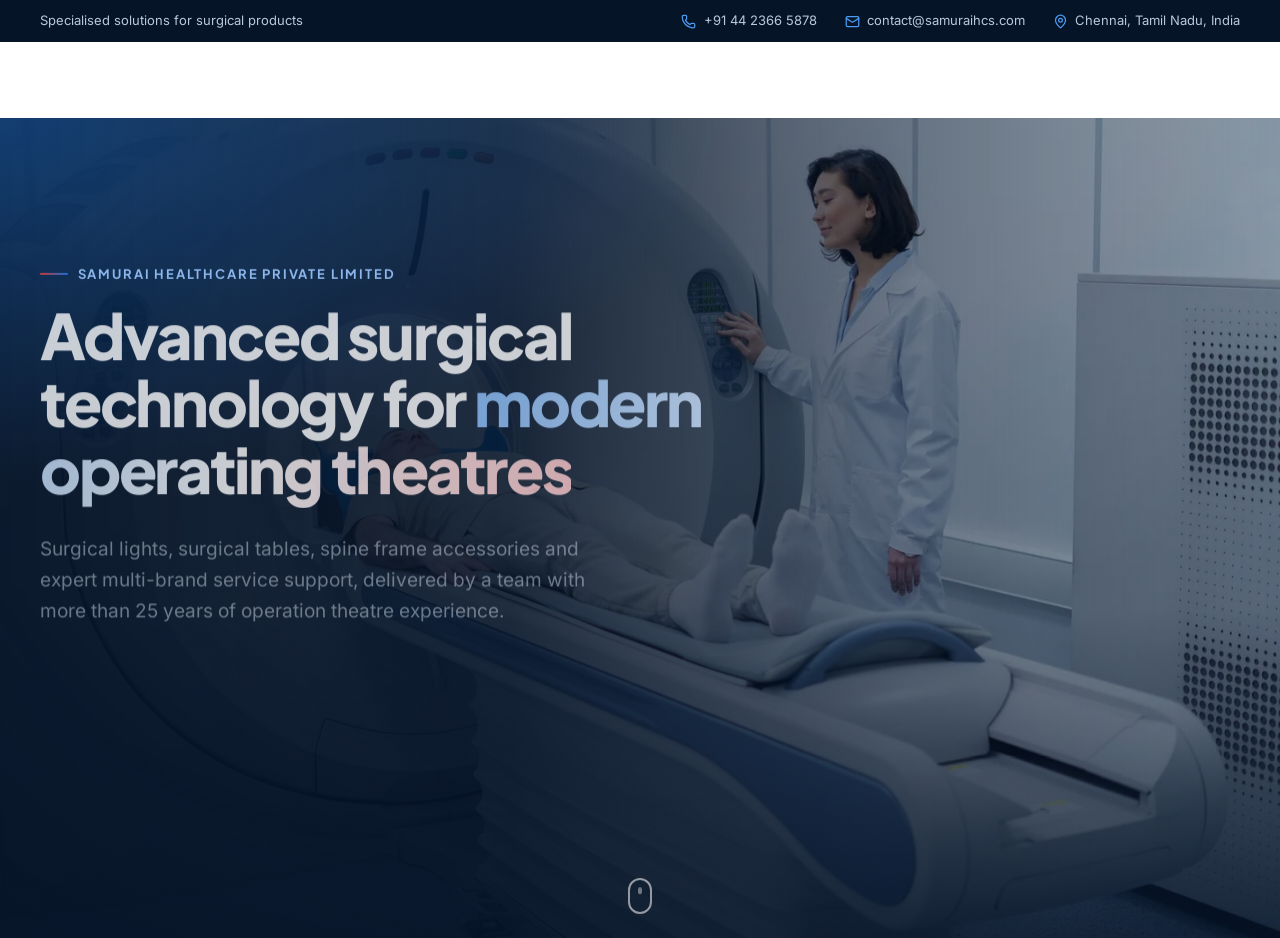
==== contact-us/index.html @ d568d65f "Prepare the site for GitHub Pages hosting - Add .nojekyll so Pages publishes the files as-is - Use r" ====
<!doctype html>
<html lang="en-IN">
<head>
  <meta charset="utf-8">
  <meta name="viewport" content="width=device-width, initial-scale=1">
  <title>Contact Us | Samurai HealthCare Private Limited</title>
  <meta name="robots" content="noindex, follow">
  <link rel="canonical" href="https://samuraihcs.com/#contact">
  <!-- The old WordPress site had its contact form at /contact-us/. Hosts that ignore
       .htaccess (such as GitHub Pages) use this page to send visitors to the new form. -->
  <meta http-equiv="refresh" content="0; url=../#contact">
</head>
<body>
  <p>The contact page has moved. <a href="../#contact">Continue to Contact Us</a>.</p>
</body>
</html>
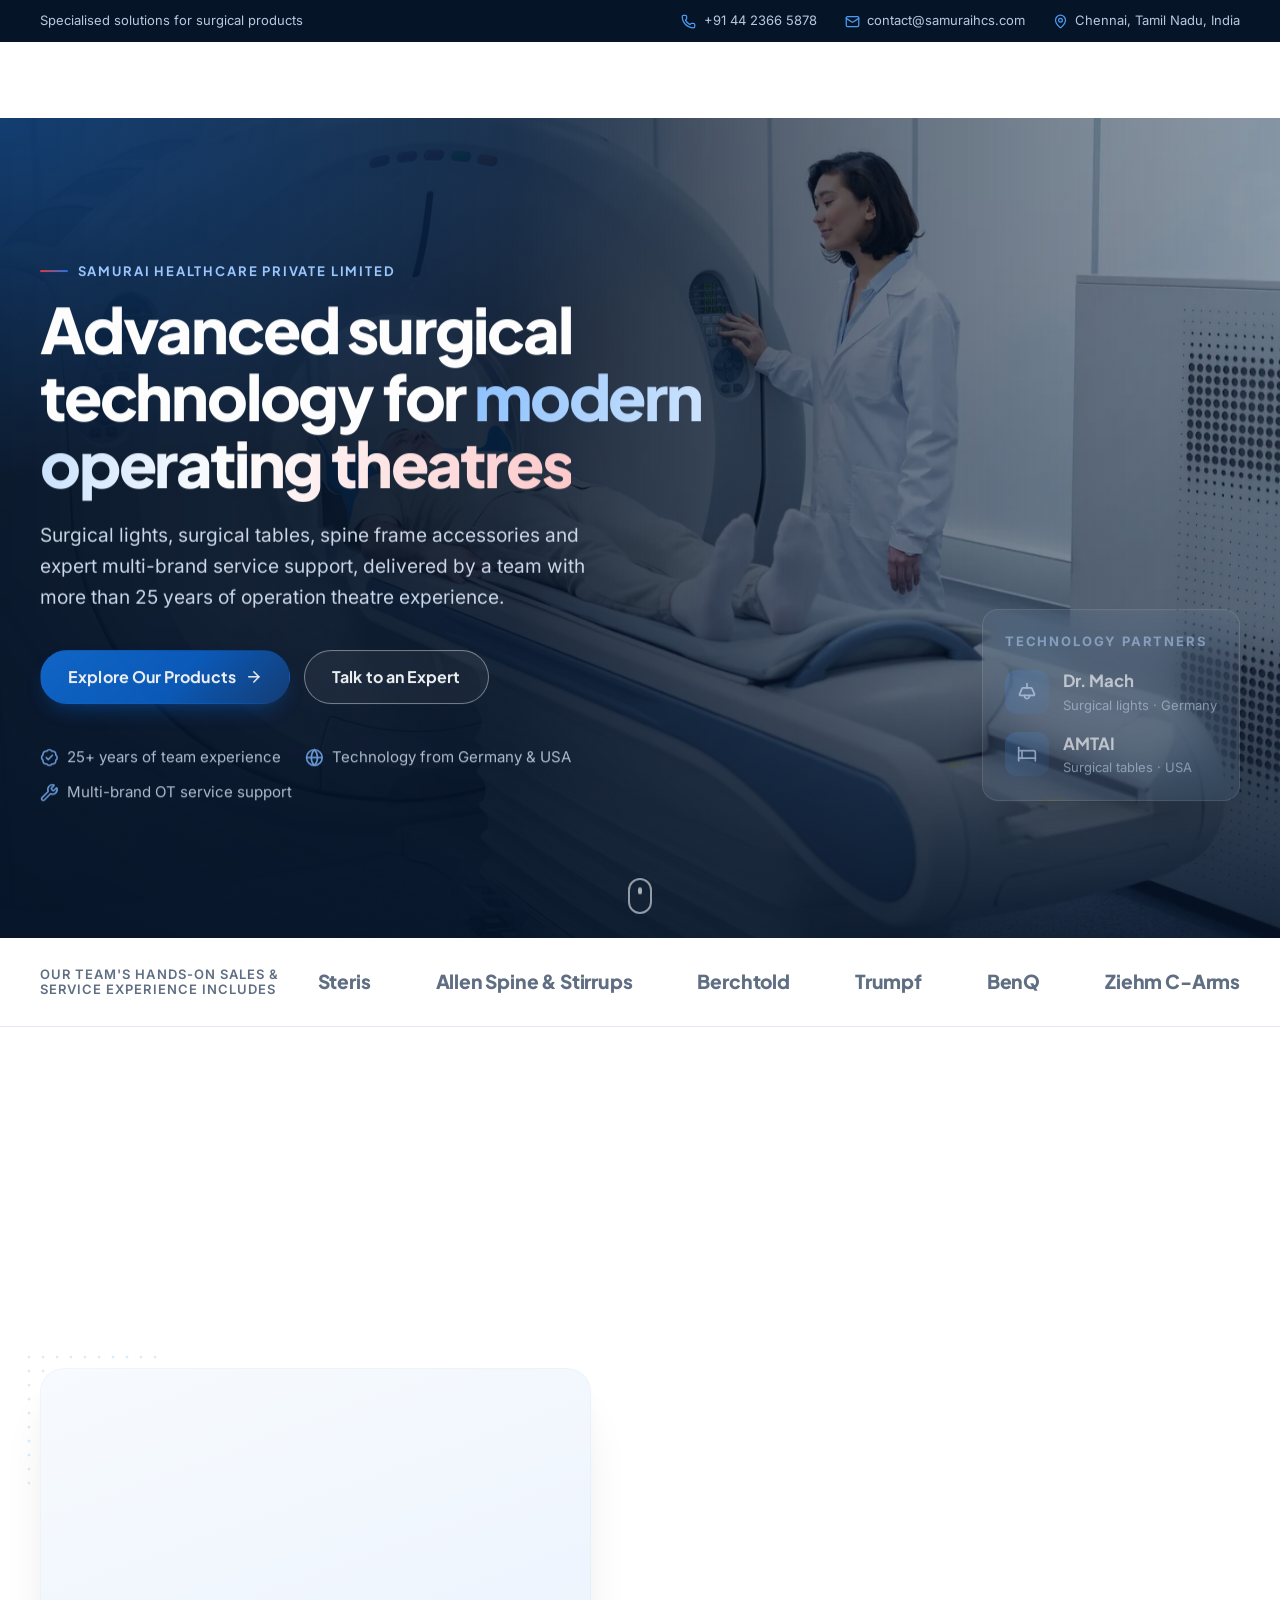
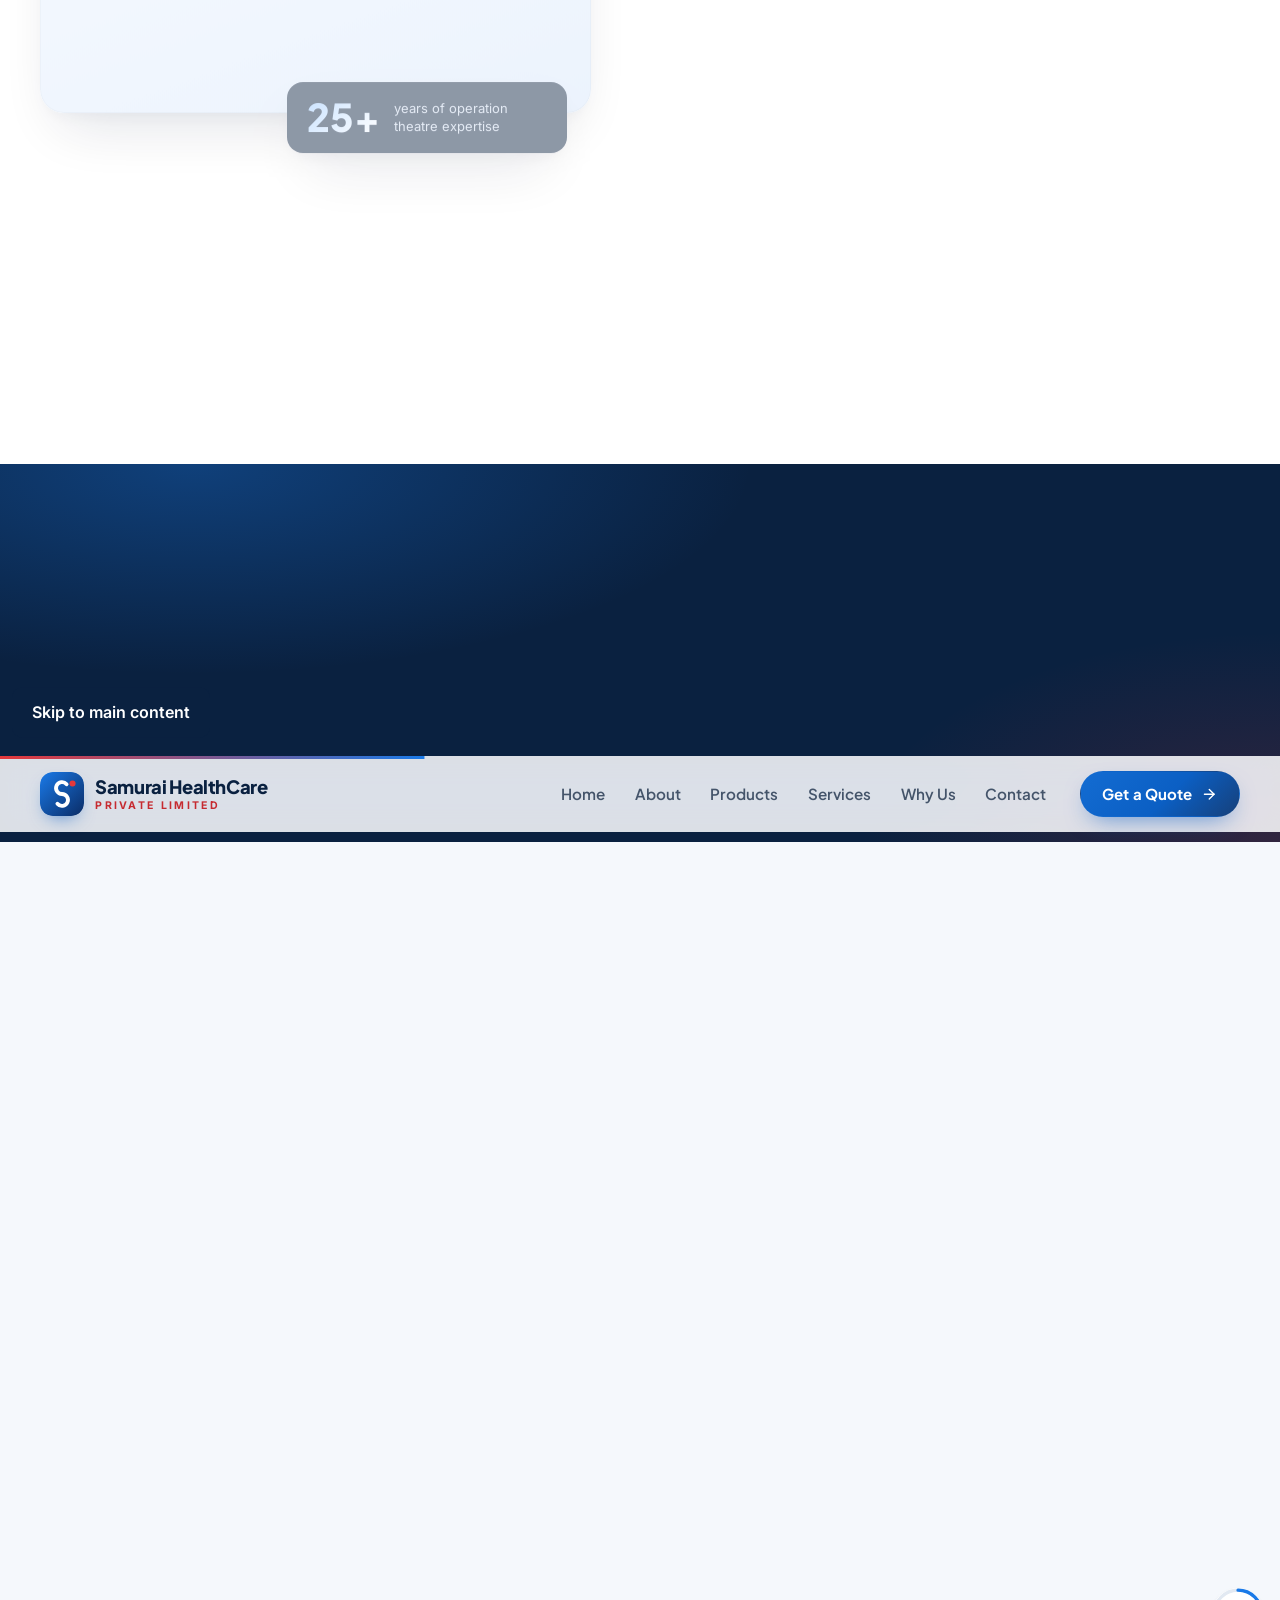
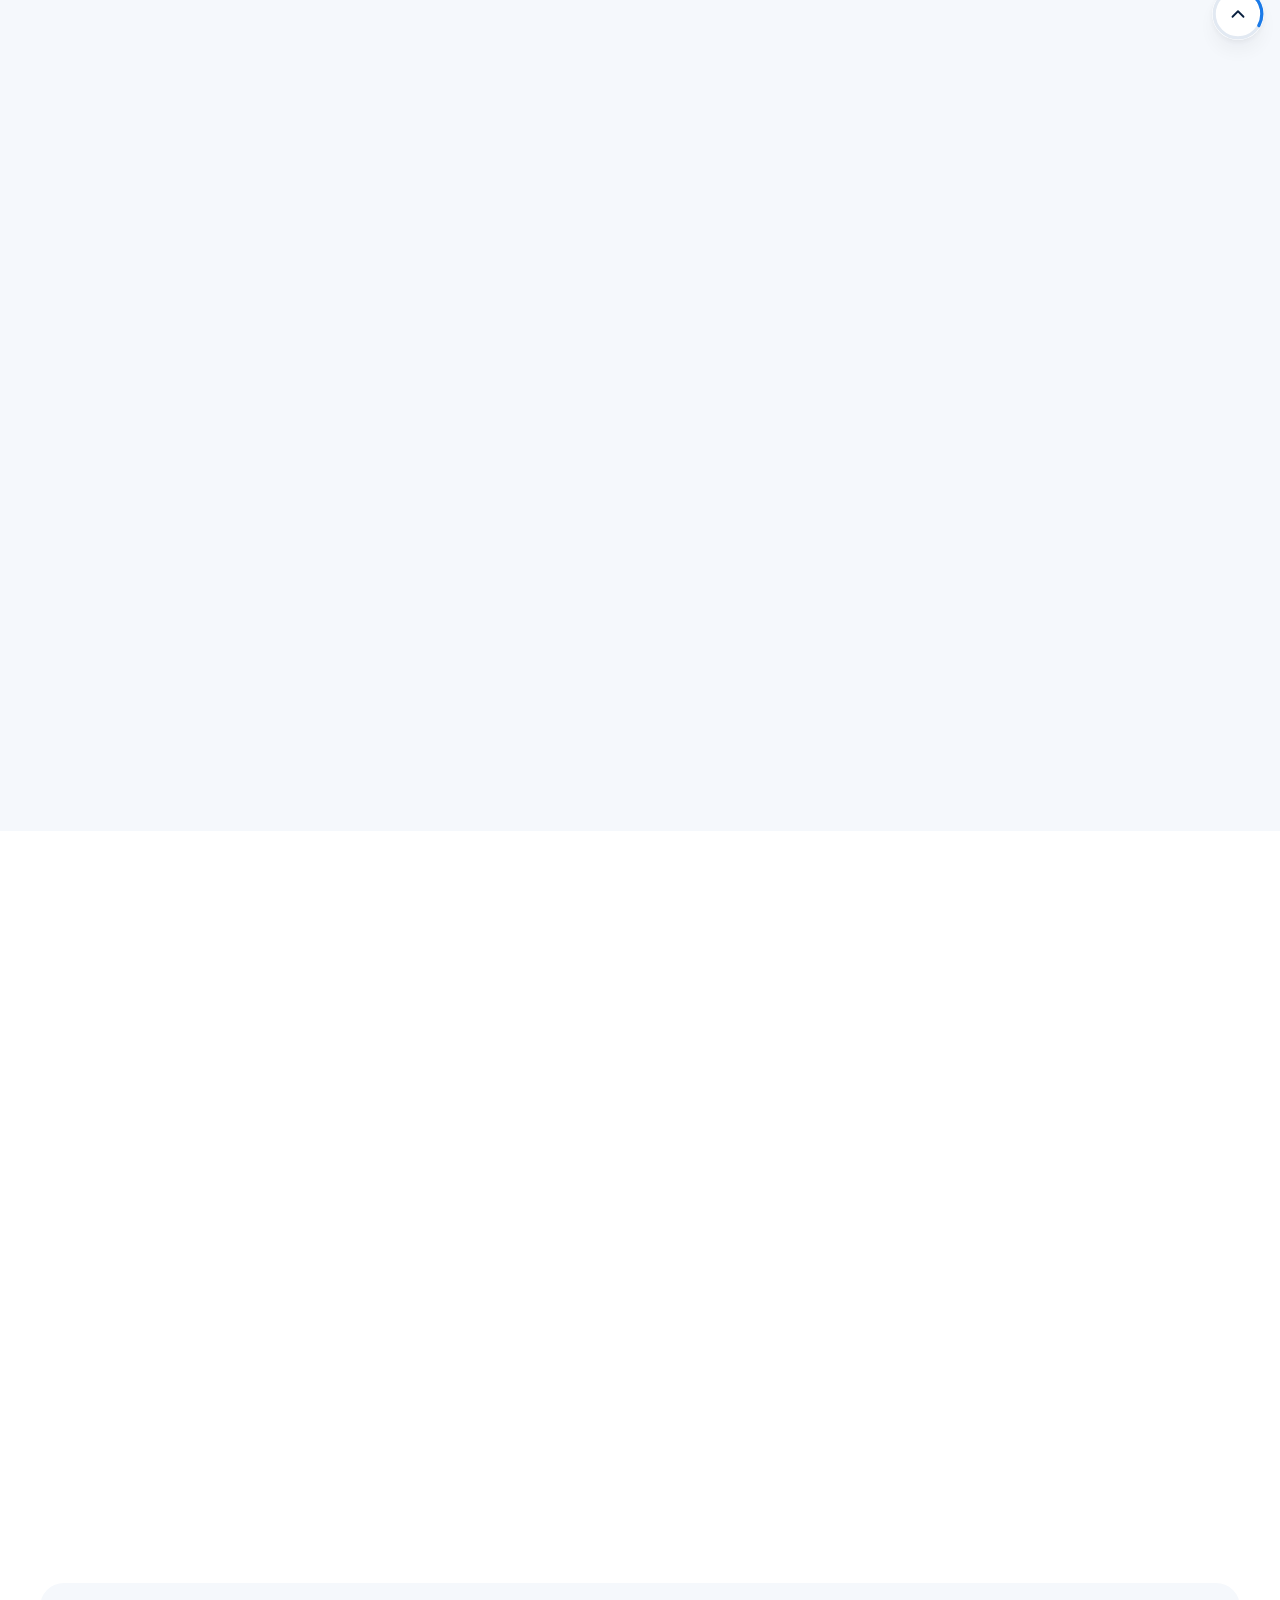
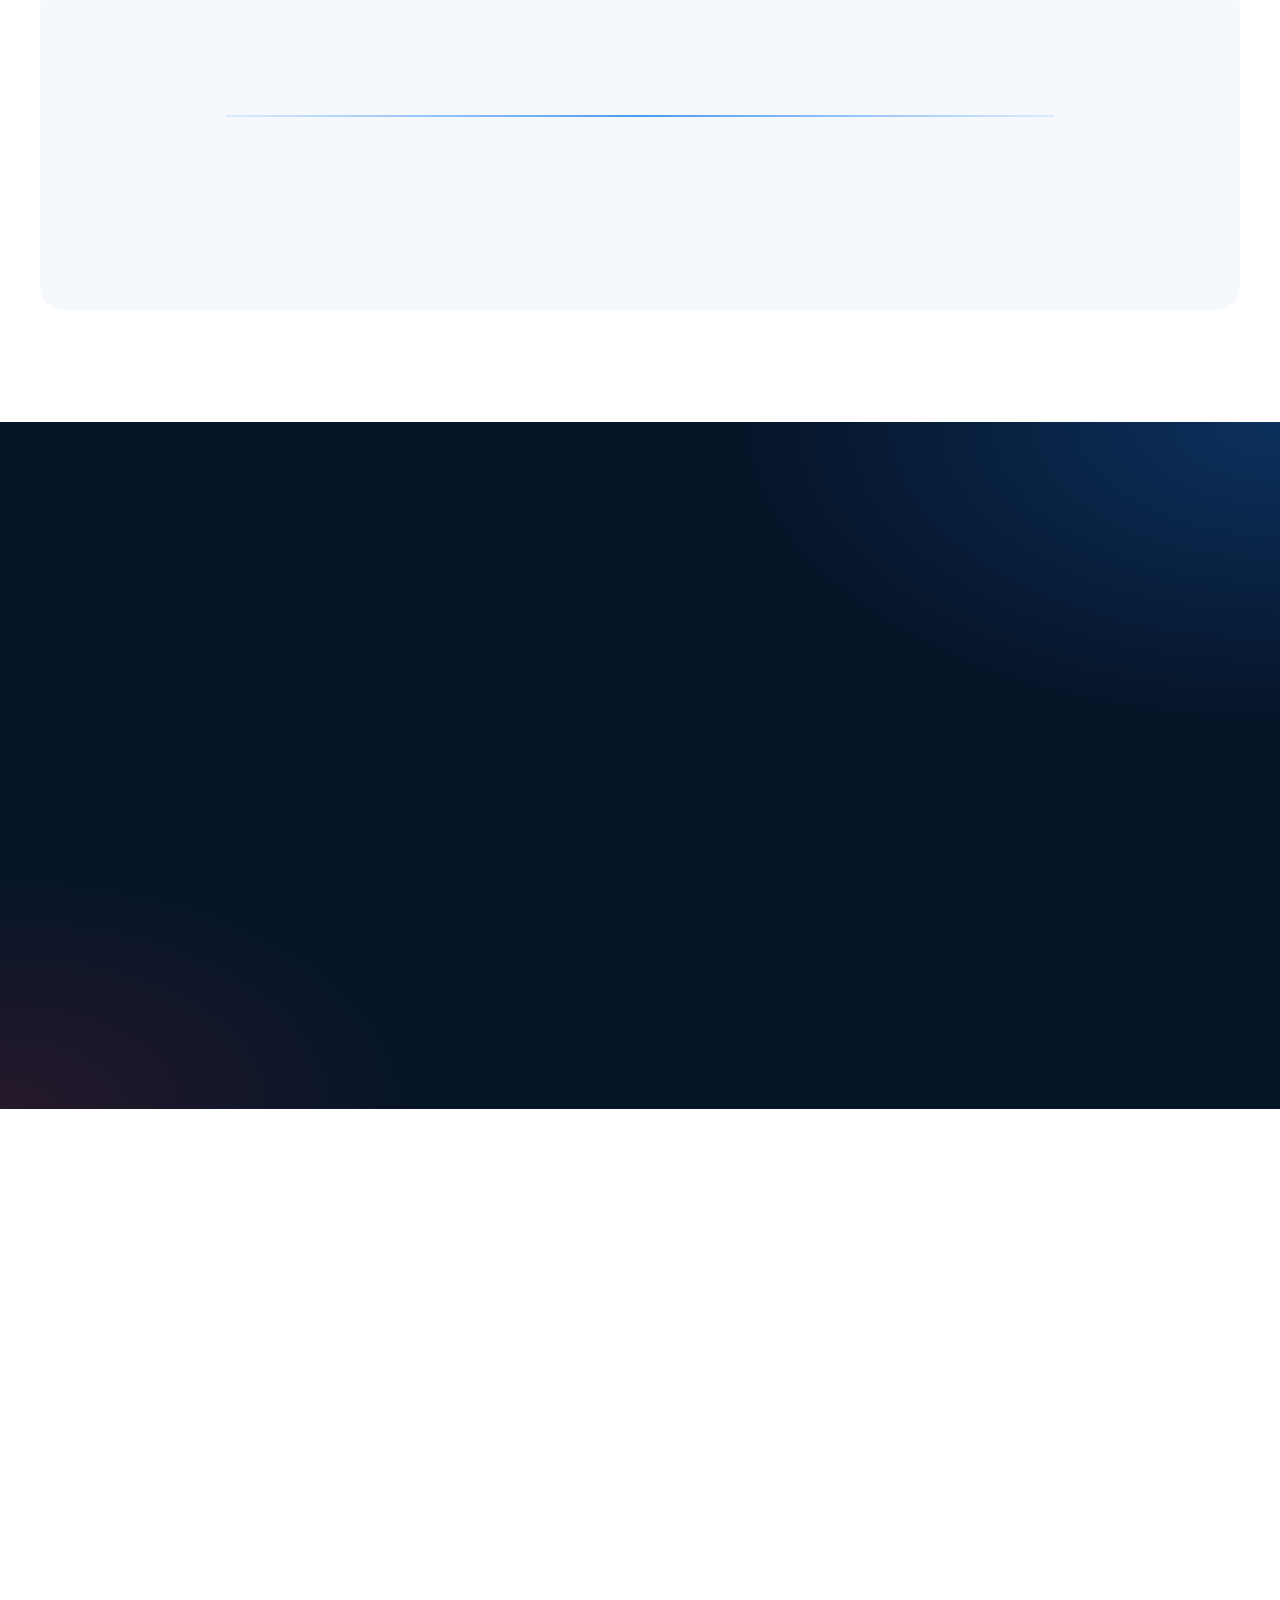
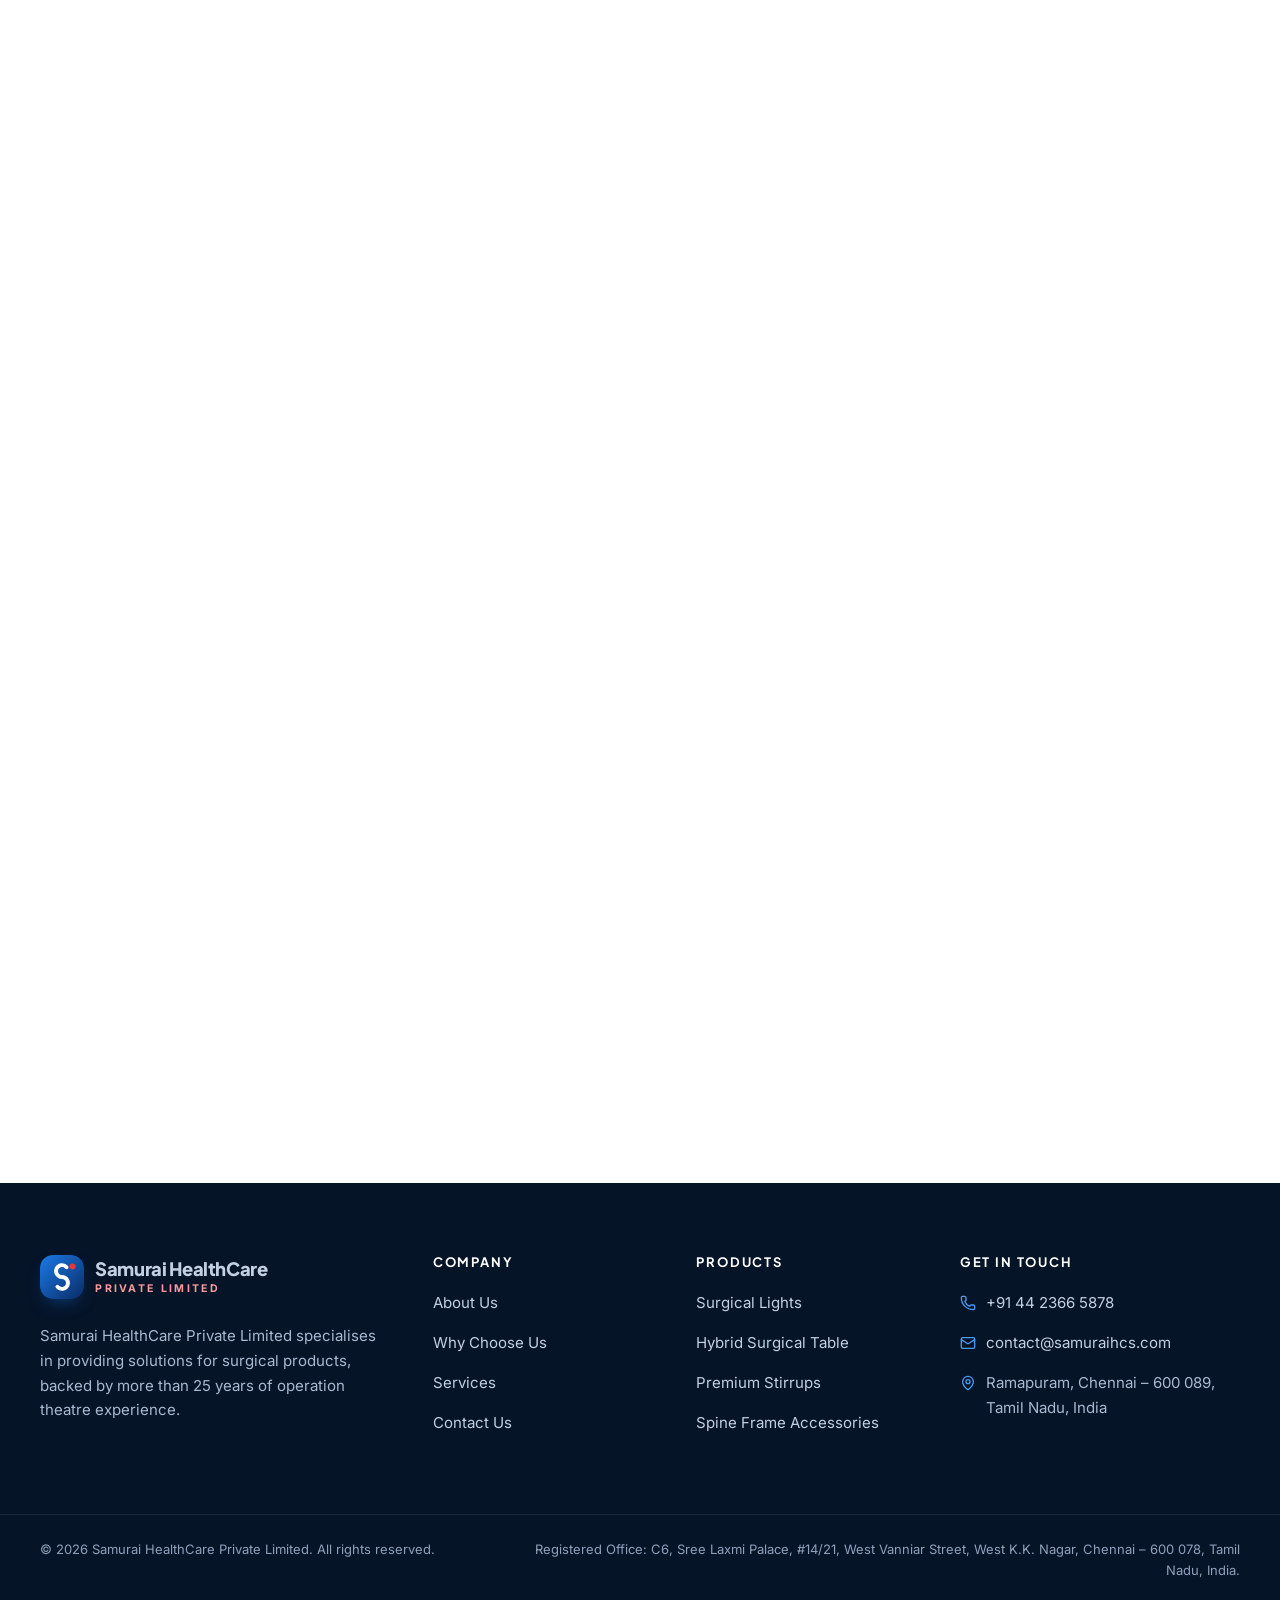
==== commit cde58d4d: "Use samuraihealthcare.com as the website's domain The site will be hosted on samuraihealthcare.com (" ====
--- a/contact-us/index.html
+++ b/contact-us/index.html
@@ -5,7 +5,7 @@
   <meta name="viewport" content="width=device-width, initial-scale=1">
   <title>Contact Us | Samurai HealthCare Private Limited</title>
   <meta name="robots" content="noindex, follow">
-  <link rel="canonical" href="https://samuraihcs.com/#contact">
+  <link rel="canonical" href="https://samuraihealthcare.com/#contact">
   <!-- The old WordPress site had its contact form at /contact-us/. Hosts that ignore
        .htaccess (such as GitHub Pages) use this page to send visitors to the new form. -->
   <meta http-equiv="refresh" content="0; url=../#contact">
